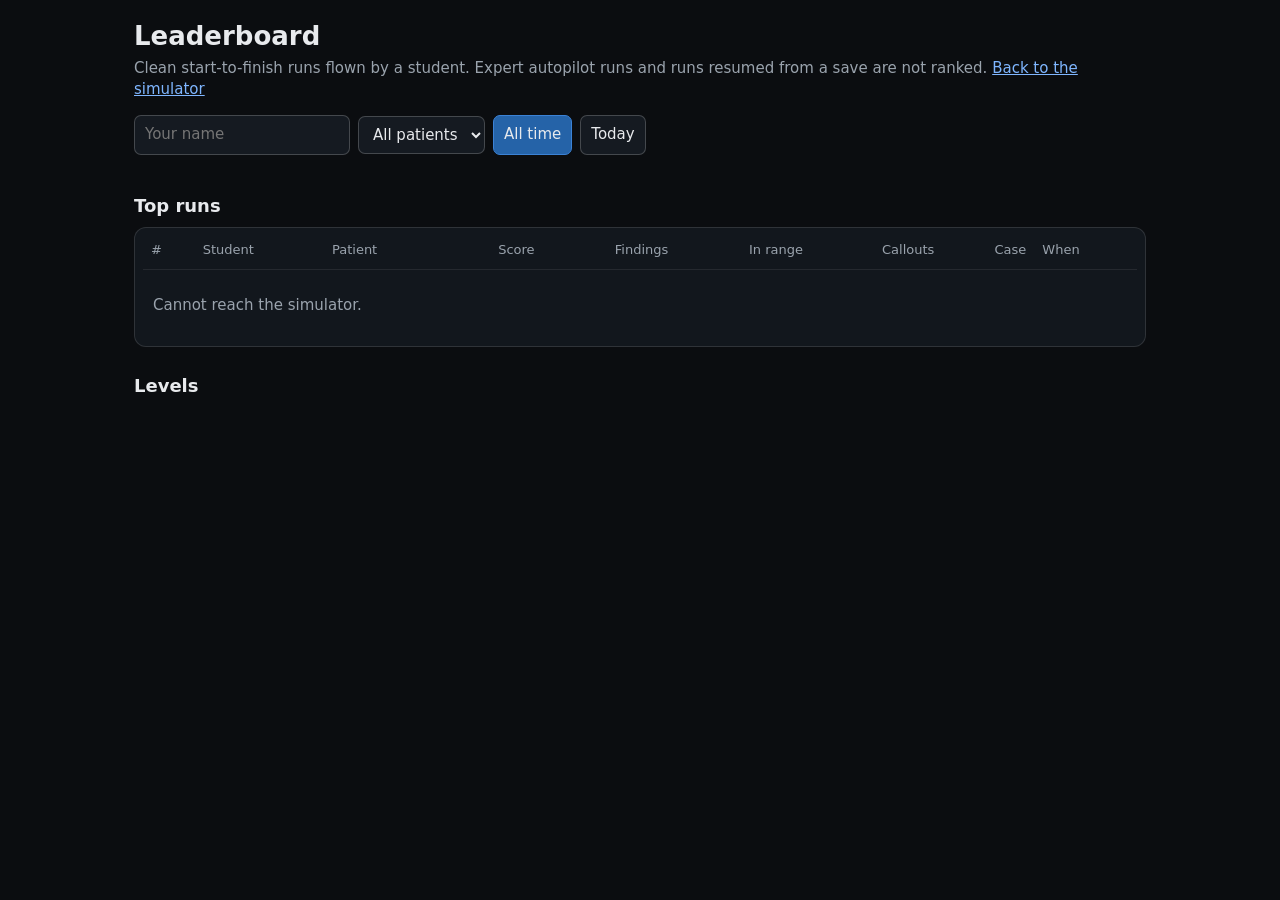
==== web/leaderboard.html @ f9f75a57 "Student names, leaderboard, run analysis, quiz, RPM readouts and a graphics upgrade Game layer (from" ====
<!DOCTYPE html>
<html lang="en">
<head>
<meta charset="utf-8"><meta name="viewport" content="width=device-width, initial-scale=1">
<title>perfusion1 - leaderboard</title><link rel="icon" href="data:,"><link rel="stylesheet" href="pages.css">
</head>
<body><main>
<h1>Leaderboard</h1>
<p class="sub">Clean start-to-finish runs flown by a student. Expert autopilot runs and runs resumed from a save are not ranked. <a href="/">Back to the simulator</a></p>
<div class="bar">
  <input id="who" placeholder="Your name" maxlength="24" aria-label="Your name">
  <select id="persona" aria-label="Patient"><option value="">All patients</option></select>
  <button id="all" class="on">All time</button><button id="today">Today</button>
</div>
<div id="me" class="tiles"></div>
<h2>Top runs</h2>
<div class="card" style="padding:4px 8px"><table>
  <thead><tr><th>#</th><th>Student</th><th class="hide-s">Patient</th><th class="n">Score</th><th class="n hide-s">Findings</th><th class="n hide-s">In range</th><th class="n hide-s">Callouts</th><th class="n">Case</th><th class="hide-s">When</th></tr></thead>
  <tbody id="rows"></tbody></table>
  <p id="empty" class="muted" style="padding:10px;display:none">No ranked runs yet. Finish a case under your own name to get on the board.</p>
</div>
<h2>Levels</h2>
<div id="levels" class="levels"></div>
<p class="muted" id="rule"></p>
</main>
<script>
const $ = (id) => document.getElementById(id);
const esc = (s) => String(s == null ? '' : s).replace(/[&<>"']/g, (c) => ({ '&': '&amp;', '<': '&lt;', '>': '&gt;', '"': '&quot;', "'": '&#39;' }[c]));
let since = '', personaNames = {};
try { $('who').value = new URLSearchParams(location.search).get('student') || localStorage.getItem('p1_student') || ''; } catch (e) {}
async function load() {
  const q = new URLSearchParams();
  if ($('persona').value) q.set('persona', $('persona').value);
  if (since) q.set('since', since);
  if ($('who').value.trim()) q.set('student', $('who').value.trim());
  let d;
  try { d = await fetch('/api/leaderboard?' + q).then((r) => r.json()); } catch (e) { $('rows').innerHTML = ''; $('empty').style.display = 'block'; $('empty').textContent = 'Cannot reach the simulator.'; return; }
  if ($('persona').options.length === 1) d.personas.forEach((p) => { personaNames[p.id] = p.name; const o = document.createElement('option'); o.value = p.id; o.textContent = p.name; $('persona').appendChild(o); });
  const medal = (r) => (r === 1 ? 'gold' : r === 2 ? 'silver' : r === 3 ? 'bronze' : '');
  $('rows').innerHTML = d.rows.map((r) => `<tr class="row ${r.mine ? 'mine' : ''}" data-id="${esc(r.id)}">
    <td class="rank ${medal(r.rank)}">${r.rank}</td><td>${esc(r.student)}</td><td class="hide-s">${esc(r.persona_name)}</td>
    <td class="n score">${r.score}</td><td class="n hide-s">${r.findings}${r.critical ? ' (' + r.critical + ' critical)' : ''}</td>
    <td class="n hide-s">${Math.round((r.map_in + r.do2_in) / 2)}%</td><td class="n hide-s">${r.callouts_made}/${r.callouts_due}</td>
    <td class="n">${r.case_minutes.toFixed(0)} min</td><td class="hide-s muted">${esc((r.started_at || '').slice(0, 16).replace('T', ' '))}</td></tr>`).join('');
  $('empty').style.display = d.rows.length ? 'none' : 'block';
  document.querySelectorAll('tr.row').forEach((tr) => (tr.onclick = () => (location.href = '/run?id=' + encodeURIComponent(tr.dataset.id))));
  const b = d.best;
  $('me').innerHTML = $('who').value.trim() ? (b
    ? `<div class="tile"><div class="k">Your rank</div><div class="v">#${b.rank} <span class="muted" style="font-size:14px">of ${d.total}</span></div></div>
       <div class="tile"><div class="k">Personal best</div><div class="v">${b.score}</div></div>
       <div class="tile"><div class="k">Ranked runs</div><div class="v">${d.runs}</div></div>
       <div class="tile"><div class="k">Best run</div><div class="v" style="font-size:16px"><a href="/run?id=${encodeURIComponent(b.id)}">Analyze it</a></div></div>`
    : `<div class="tile"><div class="k">${esc($('who').value.trim())}</div><div class="v" style="font-size:16px">No ranked runs in this view yet</div></div>`) : '';
  $('levels').innerHTML = d.levels.map((l) => `<div class="lvl ${l.unlocked ? '' : 'locked'}"><b>${esc(l.title)} ${l.passed ? '<span class="yes">passed</span>' : l.unlocked ? '' : '<span>locked</span>'}</b>
    ${l.personas.map((p) => `<span>${esc(personaNames[p] || p)}${l.best[p] != null ? ': best ' + l.best[p] : ''}</span>`).join('<br>')}</div>`).join('');
  $('rule').textContent = `A level opens after one run on the level before it scoring ${d.pass_score} or more with no critical finding. Ties on score break on fewer findings, more time in range, more callouts, then the shorter case.`;
}
$('who').oninput = () => { try { localStorage.setItem('p1_student', $('who').value.trim()); } catch (e) {} clearTimeout(load.t); load.t = setTimeout(load, 250); };
$('persona').onchange = load;
$('all').onclick = () => { since = ''; $('all').classList.add('on'); $('today').classList.remove('on'); load(); };
$('today').onclick = () => { since = 'today'; $('today').classList.add('on'); $('all').classList.remove('on'); load(); };
load();
</script>
</body></html>
---- web/pages.css ----
/* Shared look for the standalone pages (leaderboard, run analysis). */
* { box-sizing: border-box; }
html, body { margin: 0; background: #0b0d10; color: #e8eaed; font: 15px/1.45 system-ui, -apple-system, "Segoe UI", Roboto, sans-serif; }
main { max-width: 1040px; margin: 0 auto; padding: 18px 14px 60px; }
h1 { font-size: 26px; margin: 0 0 2px; } h2 { font-size: 18px; margin: 26px 0 8px; }
a { color: #7fb6ff; } .sub { color: #9aa3ad; margin: 0 0 14px; }
.bar { display: flex; flex-wrap: wrap; gap: 8px; align-items: center; margin: 12px 0; }
input, select, button { background: #151a21; color: #e8eaed; border: 1px solid rgba(255,255,255,0.2); border-radius: 7px; padding: 8px 10px; font: inherit; }
button { cursor: pointer; } button.on { background: #2563a8; border-color: #3b82d6; }
.card { background: #12171d; border: 1px solid rgba(255,255,255,0.12); border-radius: 12px; padding: 14px 16px; }
table { width: 100%; border-collapse: collapse; } th { text-align: left; color: #9aa3ad; font-weight: 500; font-size: 13px; }
th, td { padding: 9px 8px; border-bottom: 1px solid rgba(255,255,255,0.08); } td.n, th.n { text-align: right; font-variant-numeric: tabular-nums; }
tr.row { cursor: pointer; } tr.row:hover { background: rgba(255,255,255,0.05); } tr.mine { background: rgba(59,130,214,0.16); }
.rank { font-weight: 700; width: 44px; } .gold { color: #f2c94c; } .silver { color: #cfd6de; } .bronze { color: #d49a6a; }
.score { font-weight: 700; font-size: 18px; }
.tiles { display: grid; grid-template-columns: repeat(auto-fit, minmax(150px, 1fr)); gap: 10px; }
.tile { background: rgba(255,255,255,0.05); border-radius: 10px; padding: 10px 12px; } .tile .k { color: #9aa3ad; font-size: 12px; } .tile .v { font-size: 24px; font-weight: 700; }
.find { padding: 7px 10px; border-radius: 7px; margin: 4px 0; background: rgba(255,255,255,0.05); }
.find.minor { border-left: 3px solid #d6a531; } .find.major { border-left: 3px solid #e2742d; } .find.critical { border-left: 3px solid #e23a3a; }
.levels { display: grid; grid-template-columns: repeat(auto-fit, minmax(220px, 1fr)); gap: 10px; }
.lvl { border: 1px solid rgba(255,255,255,0.12); border-radius: 10px; padding: 10px 12px; } .lvl.locked { opacity: 0.5; }
.lvl b { display: block; } .lvl span { color: #9aa3ad; font-size: 13px; }
canvas.chart { width: 100%; height: 190px; display: block; margin: 6px 0 16px; background: #0f1419; border-radius: 10px; }
.muted { color: #9aa3ad; } .err { color: #ff8a8a; } pre { white-space: pre-wrap; font: inherit; margin: 0; }
.yes { color: #7fd6a4; } .no { color: #ff8a8a; } .check { display: grid; grid-template-columns: repeat(auto-fit, minmax(260px, 1fr)); gap: 2px 14px; font-size: 14px; }
@media (max-width: 640px) { .hide-s { display: none; } th, td { padding: 8px 5px; } }
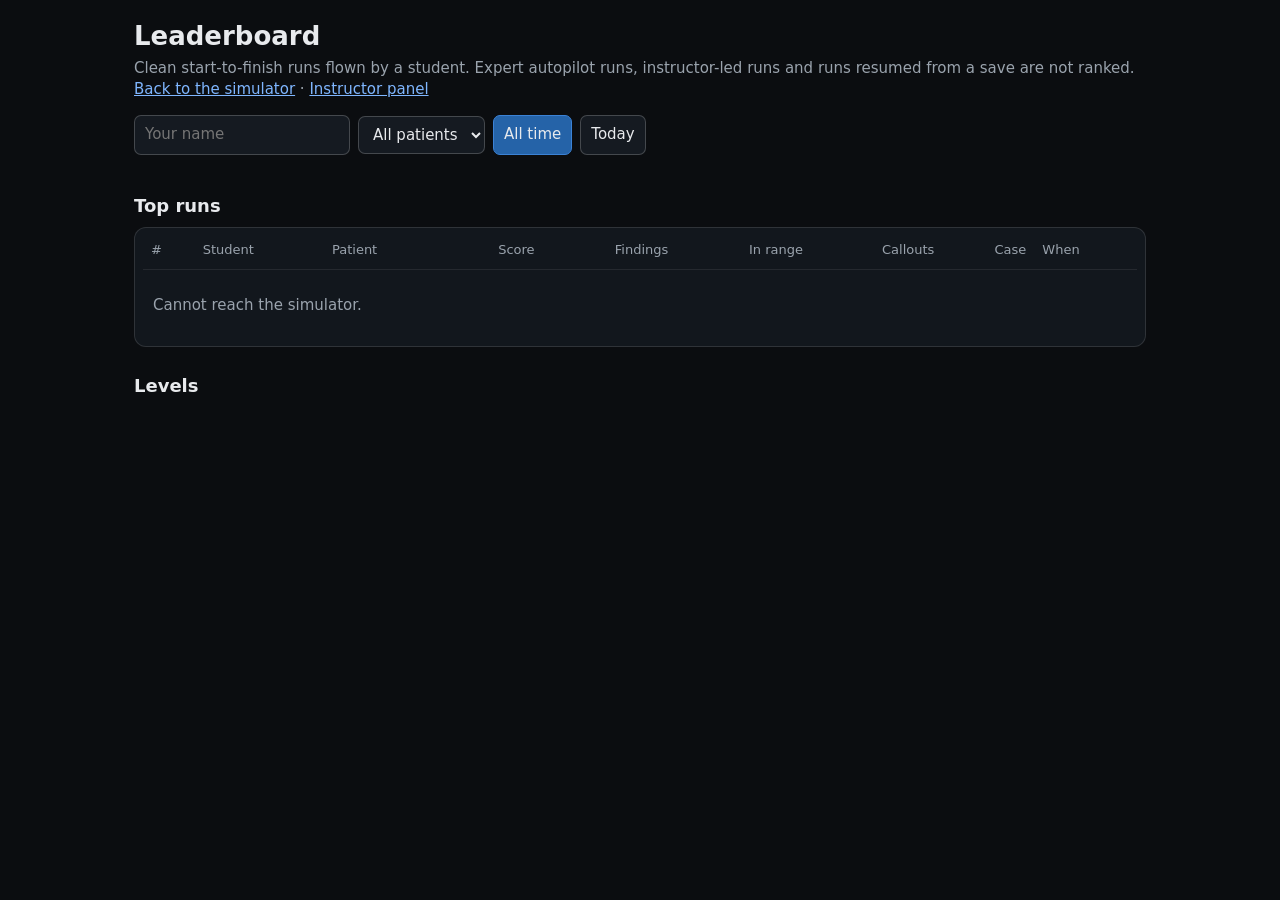
==== commit b3be7523: "Instructor panel and a build list for matching the real simulation lab /instructor lets an instructo" ====
--- a/web/leaderboard.html
+++ b/web/leaderboard.html
@@ -6,7 +6,7 @@
 </head>
 <body><main>
 <h1>Leaderboard</h1>
-<p class="sub">Clean start-to-finish runs flown by a student. Expert autopilot runs and runs resumed from a save are not ranked. <a href="/">Back to the simulator</a></p>
+<p class="sub">Clean start-to-finish runs flown by a student. Expert autopilot runs, instructor-led runs and runs resumed from a save are not ranked. <a href="/">Back to the simulator</a> &middot; <a href="/instructor">Instructor panel</a></p>
 <div class="bar">
   <input id="who" placeholder="Your name" maxlength="24" aria-label="Your name">
   <select id="persona" aria-label="Patient"><option value="">All patients</option></select>
--- a/web/pages.css
+++ b/web/pages.css
@@ -24,3 +24,14 @@
 .muted { color: #9aa3ad; } .err { color: #ff8a8a; } pre { white-space: pre-wrap; font: inherit; margin: 0; }
 .yes { color: #7fd6a4; } .no { color: #ff8a8a; } .check { display: grid; grid-template-columns: repeat(auto-fit, minmax(260px, 1fr)); gap: 2px 14px; font-size: 14px; }
 @media (max-width: 640px) { .hide-s { display: none; } th, td { padding: 8px 5px; } }
+
+/* rubric report */
+.rb-sec { opacity: .65; font-size: 12px; }
+.rb-sec-d { margin: 3px 0; background: rgba(255,255,255,0.04); border-radius: 6px; padding: 4px 8px; }
+.rb-sec-d summary { display: flex; justify-content: space-between; gap: 10px; cursor: pointer; font-weight: 600; }
+.rb-sec-d summary i { font-weight: 400; opacity: .65; }
+.rb-item { display: flex; justify-content: space-between; gap: 10px; padding: 3px 0; border-top: 1px solid rgba(255,255,255,0.06); font-size: 13px; }
+.rb-item small { display: block; opacity: .8; }
+.rb-item.zero { color: #ff8a8a; } .rb-item.half { color: #f0c36a; } .rb-item.not_observed, .rb-item.pending { opacity: .55; }
+.rb-n { white-space: nowrap; text-align: right; }
+.find.good { border-left: 3px solid #3fae6f; }
